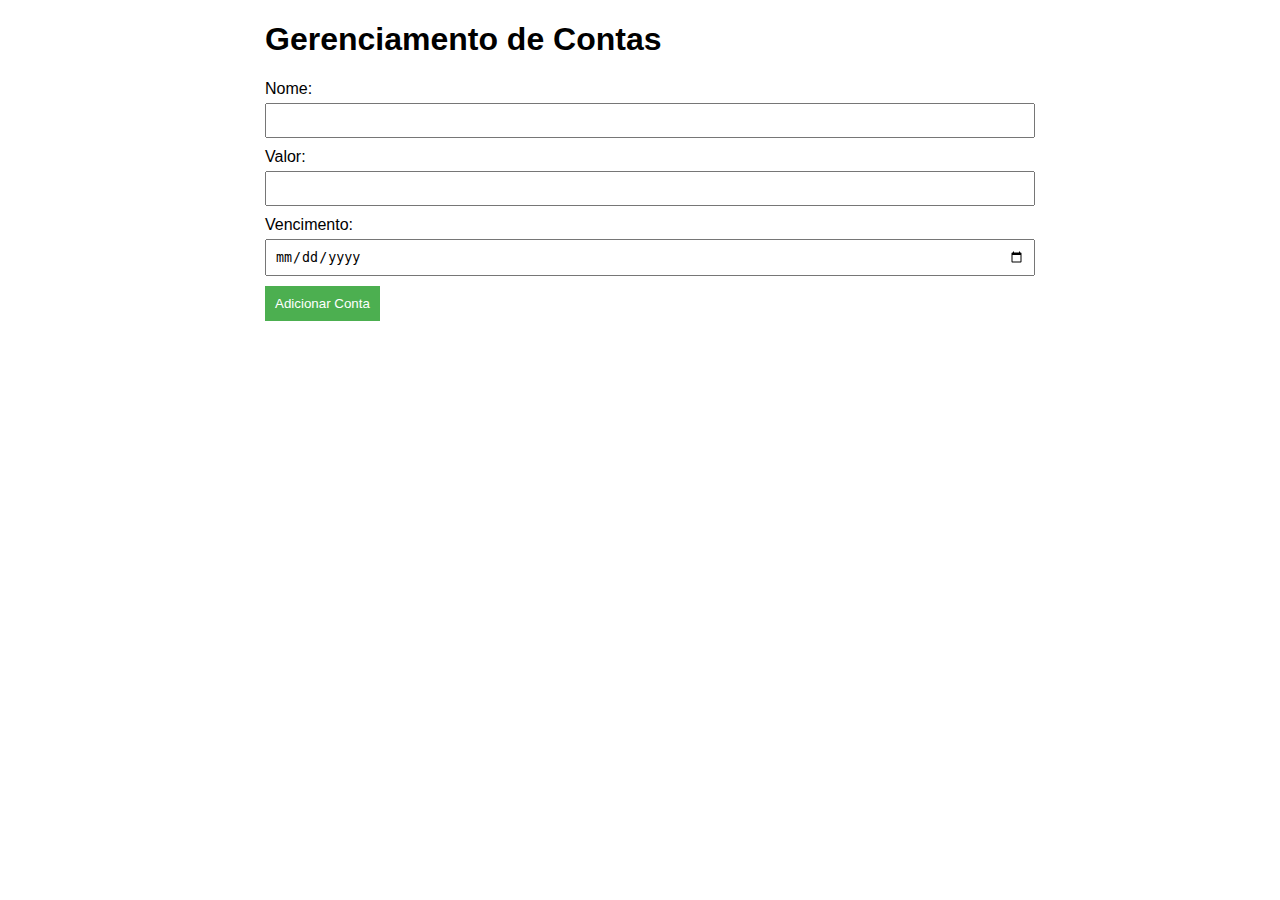
==== index.html @ 675f6d65 "primeiro commit" ====
<!DOCTYPE html>
<html lang="en">
<head>
    <meta charset="UTF-8">
    <meta name="viewport" content="width=device-width, initial-scale=1.0">
    <link rel="stylesheet" href="style.css">
    <title>Gerenciamento de Contas</title>
</head>
<body>
    <div id="app">
        <h1>Gerenciamento de Contas</h1>
        <form id="contaForm">
            <label for="nome">Nome:</label>
            <input type="text" id="nome" required>
            <label for="valor">Valor:</label>
            <input type="number" id="valor" required>
            <label for="vencimento">Vencimento:</label>
            <input type="date" id="vencimento" required>
            <button type="button" onclick="adicionarConta()">Adicionar Conta</button>
        </form>
        <div id="listaContas">
            
        </div>
    </div>
    <script src="script.js"></script>
</body>
</html>
---- style.css ----
body {
    font-family: Arial, sans-serif;
    margin: 20px;
}

#app {
    max-width: 750px;
    margin: 0 auto;
}

form {
    margin-bottom: 20px;
}

label {
    display: block;
    margin-bottom: 5px;
}

input {
    width: 100%;
    padding: 8px;
    margin-bottom: 10px;
}

button {
    background-color: #4CAF50;
    color: white;
    padding: 10px;
    border: none;
    cursor: pointer;
}

button:hover {
    background-color: #45a049;
}

#listaContas {
    display: flex;
    margin: 5px;
    margin-bottom: 5px;
    
    width: 100%;
    background-color: #45a049;
    justify-content: center;    
    flex-direction: column;
}
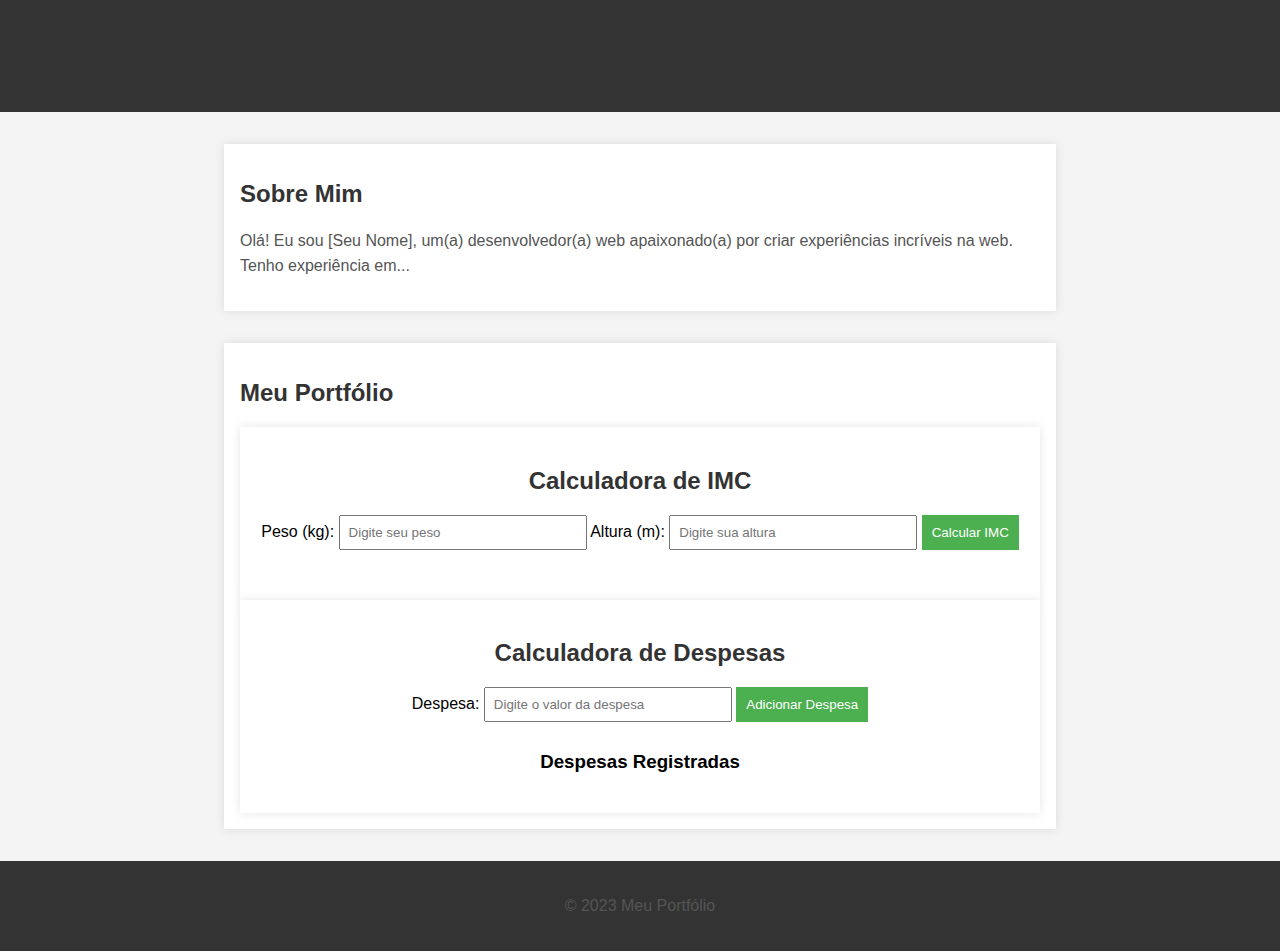
==== commit 91731793: "incrementado portifolio" ====
--- a/index.html
+++ b/index.html
@@ -3,25 +3,57 @@
 <head>
     <meta charset="UTF-8">
     <meta name="viewport" content="width=device-width, initial-scale=1.0">
+    <title>Meu Portfólio</title>
     <link rel="stylesheet" href="style.css">
-    <title>Gerenciamento de Contas</title>
+    
 </head>
 <body>
-    <div id="app">
-        <h1>Gerenciamento de Contas</h1>
-        <form id="contaForm">
-            <label for="nome">Nome:</label>
-            <input type="text" id="nome" required>
-            <label for="valor">Valor:</label>
-            <input type="number" id="valor" required>
-            <label for="vencimento">Vencimento:</label>
-            <input type="date" id="vencimento" required>
-            <button type="button" onclick="adicionarConta()">Adicionar Conta</button>
-        </form>
-        <div id="listaContas">
-            
+
+    <header>
+        <h1>Meu Portfólio</h1>
+    </header>
+
+    <section>
+        <h2>Sobre Mim</h2>
+        <p>Olá! Eu sou [Seu Nome], um(a) desenvolvedor(a) web apaixonado(a) por criar experiências incríveis na web. Tenho experiência em...</p>
+    </section>
+
+    <section>
+        <h2>Meu Portfólio</h2>
+
+        <div id="calculator">
+            <h2>Calculadora de IMC</h2>
+            <label for="weight">Peso (kg):</label>
+            <input type="number" id="weight" placeholder="Digite seu peso">
+    
+            <label for="height">Altura (m):</label>
+            <input type="number" id="height" placeholder="Digite sua altura">
+    
+            <button onclick="calculateIMC()">Calcular IMC</button>
+    
+            <div id="result"></div>
         </div>
-    </div>
-    <script src="script.js"></script>
+
+        <div id="calculator">
+            <h2>Calculadora de Despesas</h2>
+            <label for="expense">Despesa:</label>
+            <input type="number" id="expense" placeholder="Digite o valor da despesa">
+    
+            <button onclick="addExpense()">Adicionar Despesa</button>
+    
+            <h3>Despesas Registradas</h3>
+            <ul id="expenseList"></ul>
+    
+            <div id="resultado"></div>
+        </div>
+
+        <!-- Adicione mais projetos conforme necessário -->
+
+    </section>
+
+    <footer>
+        <p>&copy; 2023 Meu Portfólio</p>
+    </footer>
+<script src="script.js"></script>
 </body>
 </html>
--- a/style.css
+++ b/style.css
@@ -1,48 +1,77 @@
 body {
     font-family: Arial, sans-serif;
-    margin: 20px;
+    margin: 0;
+    padding: 0;
+    box-sizing: border-box;
+    background-color: #f4f4f4;
+   
+    align-items: center;
+    justify-content: center;
+    flex-direction: column;
+    height: 100vh;
 }
 
-#app {
-    max-width: 750px;
-    margin: 0 auto;
+header {
+    background-color: #333;
+    color: #fff;
+    text-align: center;
+    padding: 1em 0;
 }
 
-form {
-    margin-bottom: 20px;
+section {
+    max-width: 800px;
+    margin: 2em auto;
+    padding: 1em;
+    background-color: #fff;
+    box-shadow: 0 0 10px rgba(0, 0, 0, 0.1);
 }
 
-label {
-    display: block;
-    margin-bottom: 5px;
+h1, h2 {
+    color: #333;
+}
+
+p {
+    line-height: 1.6;
+    color: #555;
+}
+#calculator {
+    background-color: #fff;
+    padding: 20px;
+    box-shadow: 0 0 10px rgba(0, 0, 0, 0.1);
+    text-align: center;
 }
 
 input {
-    width: 100%;
+    width: 30%;
     padding: 8px;
     margin-bottom: 10px;
 }
 
+.portfolio-item {
+    margin-bottom: 2em;
+}
+
+footer {
+    text-align: center;
+    padding: 1em 0;
+    background-color: #333;
+    color: #fff;
+}
+
 button {
-    background-color: #4CAF50;
-    color: white;
+    background-color: #4caf50;
+    color: #fff;
     padding: 10px;
     border: none;
     cursor: pointer;
 }
 
-button:hover {
-    background-color: #45a049;
+#result {
+    margin-top: 20px;
+    font-weight: bold;
 }
 
-#listaContas {
-    display: flex;
-    margin: 5px;
-    margin-bottom: 5px;
-    
-    width: 100%;
-    background-color: #45a049;
-    justify-content: center;    
-    flex-direction: column;
-}
-
+#resultado {
+    margin-top: 20px;
+    font-weight: bold;
+}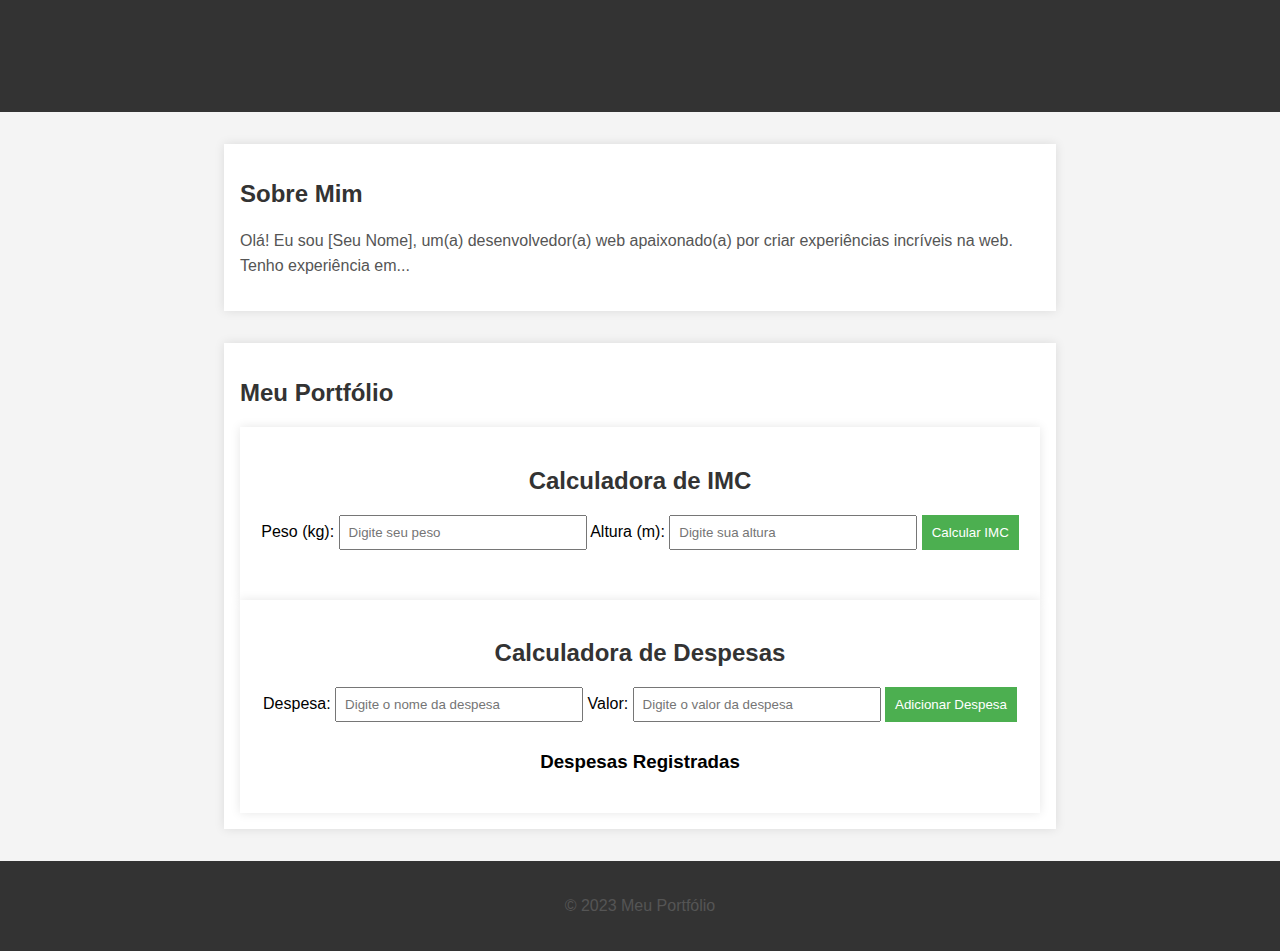
==== commit dcb5405d: "Add files via upload" ====
--- a/index.html
+++ b/index.html
@@ -1,59 +1,61 @@
-<!DOCTYPE html>
-<html lang="en">
-<head>
-    <meta charset="UTF-8">
-    <meta name="viewport" content="width=device-width, initial-scale=1.0">
-    <title>Meu Portfólio</title>
-    <link rel="stylesheet" href="style.css">
-    
-</head>
-<body>
-
-    <header>
-        <h1>Meu Portfólio</h1>
-    </header>
-
-    <section>
-        <h2>Sobre Mim</h2>
-        <p>Olá! Eu sou [Seu Nome], um(a) desenvolvedor(a) web apaixonado(a) por criar experiências incríveis na web. Tenho experiência em...</p>
-    </section>
-
-    <section>
-        <h2>Meu Portfólio</h2>
-
-        <div id="calculator">
-            <h2>Calculadora de IMC</h2>
-            <label for="weight">Peso (kg):</label>
-            <input type="number" id="weight" placeholder="Digite seu peso">
-    
-            <label for="height">Altura (m):</label>
-            <input type="number" id="height" placeholder="Digite sua altura">
-    
-            <button onclick="calculateIMC()">Calcular IMC</button>
-    
-            <div id="result"></div>
-        </div>
-
-        <div id="calculator">
-            <h2>Calculadora de Despesas</h2>
-            <label for="expense">Despesa:</label>
-            <input type="number" id="expense" placeholder="Digite o valor da despesa">
-    
-            <button onclick="addExpense()">Adicionar Despesa</button>
-    
-            <h3>Despesas Registradas</h3>
-            <ul id="expenseList"></ul>
-    
-            <div id="resultado"></div>
-        </div>
-
-        <!-- Adicione mais projetos conforme necessário -->
-
-    </section>
-
-    <footer>
-        <p>&copy; 2023 Meu Portfólio</p>
-    </footer>
-<script src="script.js"></script>
-</body>
-</html>
+<!DOCTYPE html>
+<html lang="en">
+<head>
+    <meta charset="UTF-8">
+    <meta name="viewport" content="width=device-width, initial-scale=1.0">
+    <title>Meu Portfólio</title>
+    <link rel="stylesheet" href="style.css">
+    
+</head>
+<body>
+
+    <header>
+        <h1>Meu Portfólio</h1>
+    </header>
+
+    <section>
+        <h2>Sobre Mim</h2>
+        <p>Olá! Eu sou [Seu Nome], um(a) desenvolvedor(a) web apaixonado(a) por criar experiências incríveis na web. Tenho experiência em...</p>
+    </section>
+
+    <section>
+        <h2>Meu Portfólio</h2>
+
+        <div id="calculator">
+            <h2>Calculadora de IMC</h2>
+            <label for="weight">Peso (kg):</label>
+            <input type="number" id="weight" placeholder="Digite seu peso">
+    
+            <label for="height">Altura (m):</label>
+            <input type="number" id="height" placeholder="Digite sua altura">
+    
+            <button onclick="calculateIMC()">Calcular IMC</button>
+    
+            <div id="result"></div>
+        </div>
+
+        <div id="calculator">
+            <h2>Calculadora de Despesas</h2>
+            <label for="nome">Despesa:</label>
+            <input type="text" id="nome" placeholder="Digite o nome da despesa">
+            <label for="expense">Valor:</label>
+            <input type="number" id="expense" placeholder="Digite o valor da despesa">
+    
+            <button onclick="addExpense()">Adicionar Despesa</button>
+    
+            <h3>Despesas Registradas</h3>
+            <ul id="expenseList"></ul>
+    
+            <div id="resultado"></div>
+        </div>
+
+        <!-- Adicione mais projetos conforme necessário -->
+
+    </section>
+
+    <footer>
+        <p>&copy; 2023 Meu Portfólio</p>
+    </footer>
+<script src="script.js"></script>
+</body>
+</html>
--- a/style.css
+++ b/style.css
@@ -1,77 +1,77 @@
-body {
-    font-family: Arial, sans-serif;
-    margin: 0;
-    padding: 0;
-    box-sizing: border-box;
-    background-color: #f4f4f4;
-   
-    align-items: center;
-    justify-content: center;
-    flex-direction: column;
-    height: 100vh;
-}
-
-header {
-    background-color: #333;
-    color: #fff;
-    text-align: center;
-    padding: 1em 0;
-}
-
-section {
-    max-width: 800px;
-    margin: 2em auto;
-    padding: 1em;
-    background-color: #fff;
-    box-shadow: 0 0 10px rgba(0, 0, 0, 0.1);
-}
-
-h1, h2 {
-    color: #333;
-}
-
-p {
-    line-height: 1.6;
-    color: #555;
-}
-#calculator {
-    background-color: #fff;
-    padding: 20px;
-    box-shadow: 0 0 10px rgba(0, 0, 0, 0.1);
-    text-align: center;
-}
-
-input {
-    width: 30%;
-    padding: 8px;
-    margin-bottom: 10px;
-}
-
-.portfolio-item {
-    margin-bottom: 2em;
-}
-
-footer {
-    text-align: center;
-    padding: 1em 0;
-    background-color: #333;
-    color: #fff;
-}
-
-button {
-    background-color: #4caf50;
-    color: #fff;
-    padding: 10px;
-    border: none;
-    cursor: pointer;
-}
-
-#result {
-    margin-top: 20px;
-    font-weight: bold;
-}
-
-#resultado {
-    margin-top: 20px;
-    font-weight: bold;
+body {
+    font-family: Arial, sans-serif;
+    margin: 0;
+    padding: 0;
+    box-sizing: border-box;
+    background-color: #f4f4f4;
+   
+    align-items: center;
+    justify-content: center;
+    flex-direction: column;
+    height: 100vh;
+}
+
+header {
+    background-color: #333;
+    color: #fff;
+    text-align: center;
+    padding: 1em 0;
+}
+
+section {
+    max-width: 800px;
+    margin: 2em auto;
+    padding: 1em;
+    background-color: #fff;
+    box-shadow: 0 0 10px rgba(0, 0, 0, 0.1);
+}
+
+h1, h2 {
+    color: #333;
+}
+
+p {
+    line-height: 1.6;
+    color: #555;
+}
+#calculator {
+    background-color: #fff;
+    padding: 20px;
+    box-shadow: 0 0 10px rgba(0, 0, 0, 0.1);
+    text-align: center;
+}
+
+input {
+    width: 30%;
+    padding: 8px;
+    margin-bottom: 10px;
+}
+
+.portfolio-item {
+    margin-bottom: 2em;
+}
+
+footer {
+    text-align: center;
+    padding: 1em 0;
+    background-color: #333;
+    color: #fff;
+}
+
+button {
+    background-color: #4caf50;
+    color: #fff;
+    padding: 10px;
+    border: none;
+    cursor: pointer;
+}
+
+#result {
+    margin-top: 20px;
+    font-weight: bold;
+}
+
+#resultado {
+    margin-top: 20px;
+    font-weight: bold;
 }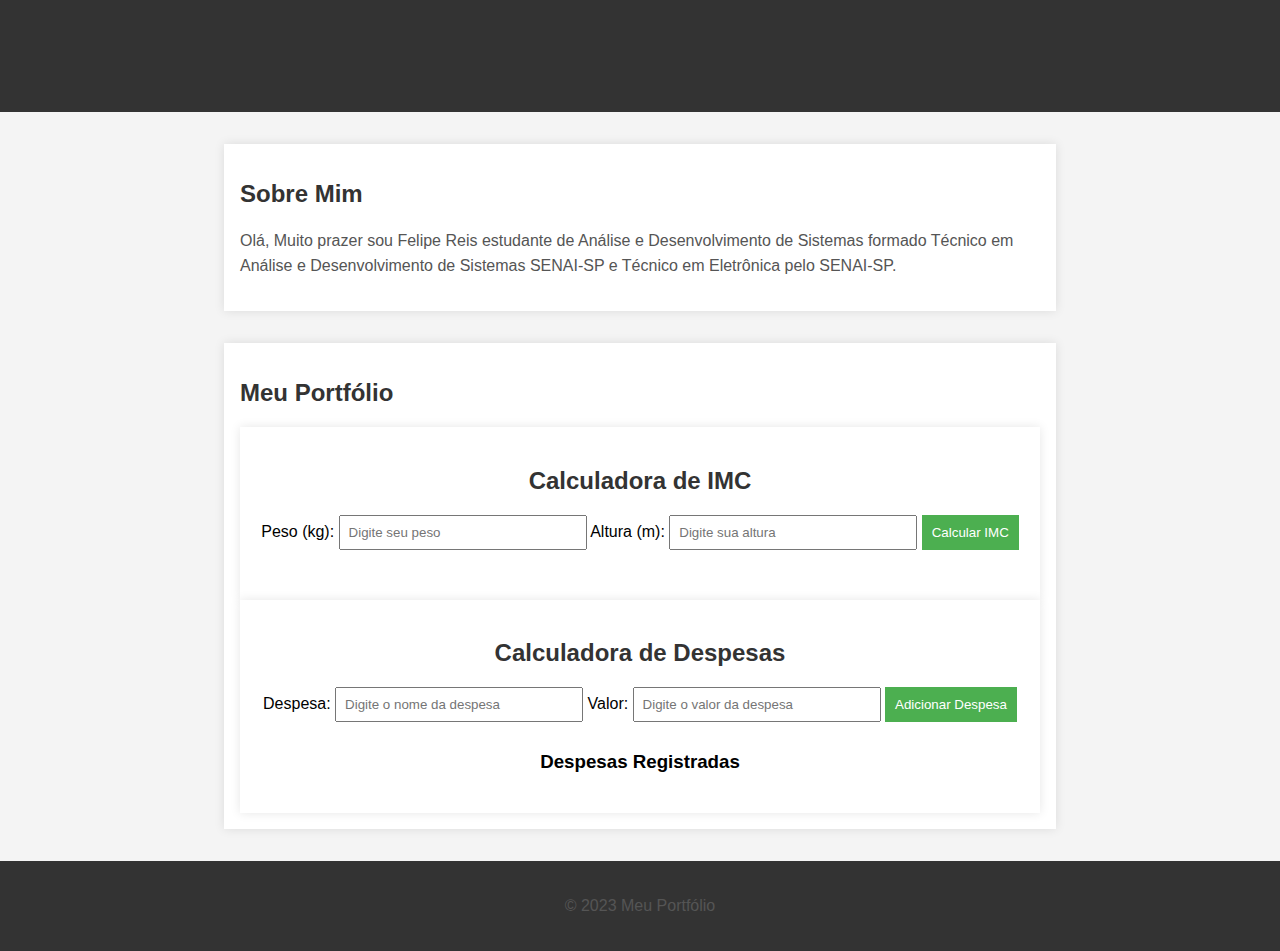
==== commit b556aea1: "Update index.html" ====
--- a/index.html
+++ b/index.html
@@ -15,7 +15,7 @@
 
     <section>
         <h2>Sobre Mim</h2>
-        <p>Olá! Eu sou [Seu Nome], um(a) desenvolvedor(a) web apaixonado(a) por criar experiências incríveis na web. Tenho experiência em...</p>
+        <p>Olá, Muito prazer sou Felipe Reis estudante de Análise e Desenvolvimento de Sistemas formado Técnico em Análise e Desenvolvimento de Sistemas SENAI-SP e Técnico em Eletrônica pelo SENAI-SP.</p>
     </section>
 
     <section>
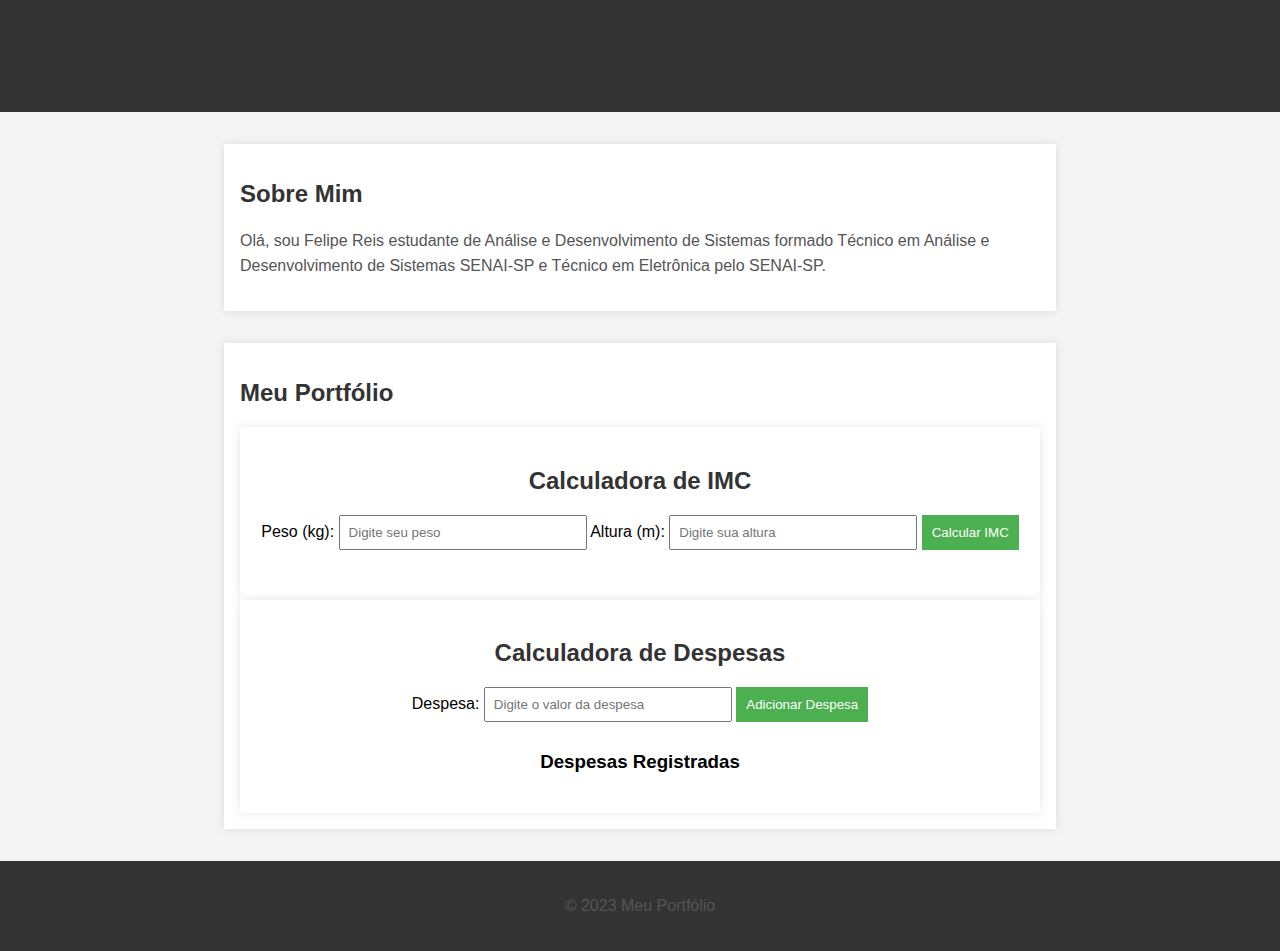
==== commit ac5bf221: "Update index.html" ====
--- a/index.html
+++ b/index.html
@@ -1,61 +1,59 @@
-<!DOCTYPE html>
-<html lang="en">
-<head>
-    <meta charset="UTF-8">
-    <meta name="viewport" content="width=device-width, initial-scale=1.0">
-    <title>Meu Portfólio</title>
-    <link rel="stylesheet" href="style.css">
-    
-</head>
-<body>
-
-    <header>
-        <h1>Meu Portfólio</h1>
-    </header>
-
-    <section>
-        <h2>Sobre Mim</h2>
-        <p>Olá, Muito prazer sou Felipe Reis estudante de Análise e Desenvolvimento de Sistemas formado Técnico em Análise e Desenvolvimento de Sistemas SENAI-SP e Técnico em Eletrônica pelo SENAI-SP.</p>
-    </section>
-
-    <section>
-        <h2>Meu Portfólio</h2>
-
-        <div id="calculator">
-            <h2>Calculadora de IMC</h2>
-            <label for="weight">Peso (kg):</label>
-            <input type="number" id="weight" placeholder="Digite seu peso">
-    
-            <label for="height">Altura (m):</label>
-            <input type="number" id="height" placeholder="Digite sua altura">
-    
-            <button onclick="calculateIMC()">Calcular IMC</button>
-    
-            <div id="result"></div>
-        </div>
-
-        <div id="calculator">
-            <h2>Calculadora de Despesas</h2>
-            <label for="nome">Despesa:</label>
-            <input type="text" id="nome" placeholder="Digite o nome da despesa">
-            <label for="expense">Valor:</label>
-            <input type="number" id="expense" placeholder="Digite o valor da despesa">
-    
-            <button onclick="addExpense()">Adicionar Despesa</button>
-    
-            <h3>Despesas Registradas</h3>
-            <ul id="expenseList"></ul>
-    
-            <div id="resultado"></div>
-        </div>
-
-        <!-- Adicione mais projetos conforme necessário -->
-
-    </section>
-
-    <footer>
-        <p>&copy; 2023 Meu Portfólio</p>
-    </footer>
-<script src="script.js"></script>
-</body>
-</html>
+<!DOCTYPE html>
+<html lang="en">
+<head>
+    <meta charset="UTF-8">
+    <meta name="viewport" content="width=device-width, initial-scale=1.0">
+    <title>Meu Portfólio</title>
+    <link rel="stylesheet" href="style.css">
+    
+</head>
+<body>
+
+    <header>
+        <h1>Meu Portfólio</h1>
+    </header>
+
+    <section>
+        <h2>Sobre Mim</h2>
+        <p>Olá, sou Felipe Reis estudante de Análise e Desenvolvimento de Sistemas formado Técnico em Análise e Desenvolvimento de Sistemas SENAI-SP e Técnico em Eletrônica pelo SENAI-SP.</p>
+    </section>
+
+    <section>
+        <h2>Meu Portfólio</h2>
+
+        <div id="calculator">
+            <h2>Calculadora de IMC</h2>
+            <label for="weight">Peso (kg):</label>
+            <input type="number" id="weight" placeholder="Digite seu peso">
+    
+            <label for="height">Altura (m):</label>
+            <input type="number" id="height" placeholder="Digite sua altura">
+    
+            <button onclick="calculateIMC()">Calcular IMC</button>
+    
+            <div id="result"></div>
+        </div>
+
+        <div id="calculator">
+            <h2>Calculadora de Despesas</h2>
+            <label for="expense">Despesa:</label>
+            <input type="number" id="expense" placeholder="Digite o valor da despesa">
+    
+            <button onclick="addExpense()">Adicionar Despesa</button>
+    
+            <h3>Despesas Registradas</h3>
+            <ul id="expenseList"></ul>
+    
+            <div id="resultado"></div>
+        </div>
+
+        <!-- Adicione mais projetos conforme necessário -->
+
+    </section>
+
+    <footer>
+        <p>&copy; 2023 Meu Portfólio</p>
+    </footer>
+<script src="script.js"></script>
+</body>
+</html>
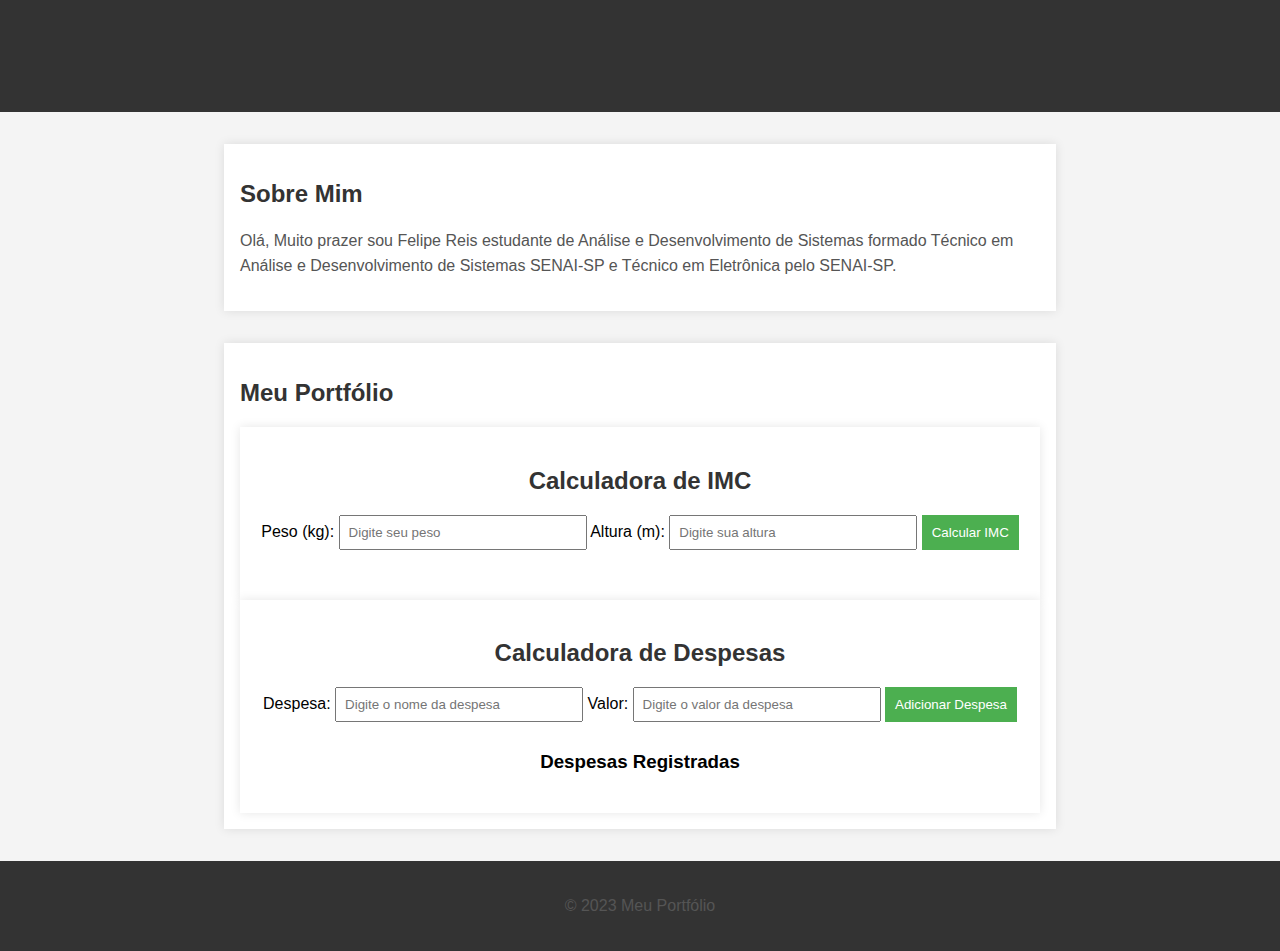
==== commit 57707e60: "inserindo campo name despesa" ====
--- a/index.html
+++ b/index.html
@@ -15,7 +15,7 @@
 
     <section>
         <h2>Sobre Mim</h2>
-        <p>Olá, sou Felipe Reis estudante de Análise e Desenvolvimento de Sistemas formado Técnico em Análise e Desenvolvimento de Sistemas SENAI-SP e Técnico em Eletrônica pelo SENAI-SP.</p>
+        <p>Olá, Muito prazer sou Felipe Reis estudante de Análise e Desenvolvimento de Sistemas formado Técnico em Análise e Desenvolvimento de Sistemas SENAI-SP e Técnico em Eletrônica pelo SENAI-SP.</p>
     </section>
 
     <section>
@@ -36,8 +36,10 @@
 
         <div id="calculator">
             <h2>Calculadora de Despesas</h2>
-            <label for="expense">Despesa:</label>
-            <input type="number" id="expense" placeholder="Digite o valor da despesa">
+            <label for="expenseName">Despesa:</label>
+            <input type="text" id="expenseName" placeholder="Digite o nome da despesa">
+            <label for="expenseAmount">Valor:</label>
+            <input type="number" id="expenseAmount" placeholder="Digite o valor da despesa">
     
             <button onclick="addExpense()">Adicionar Despesa</button>
     
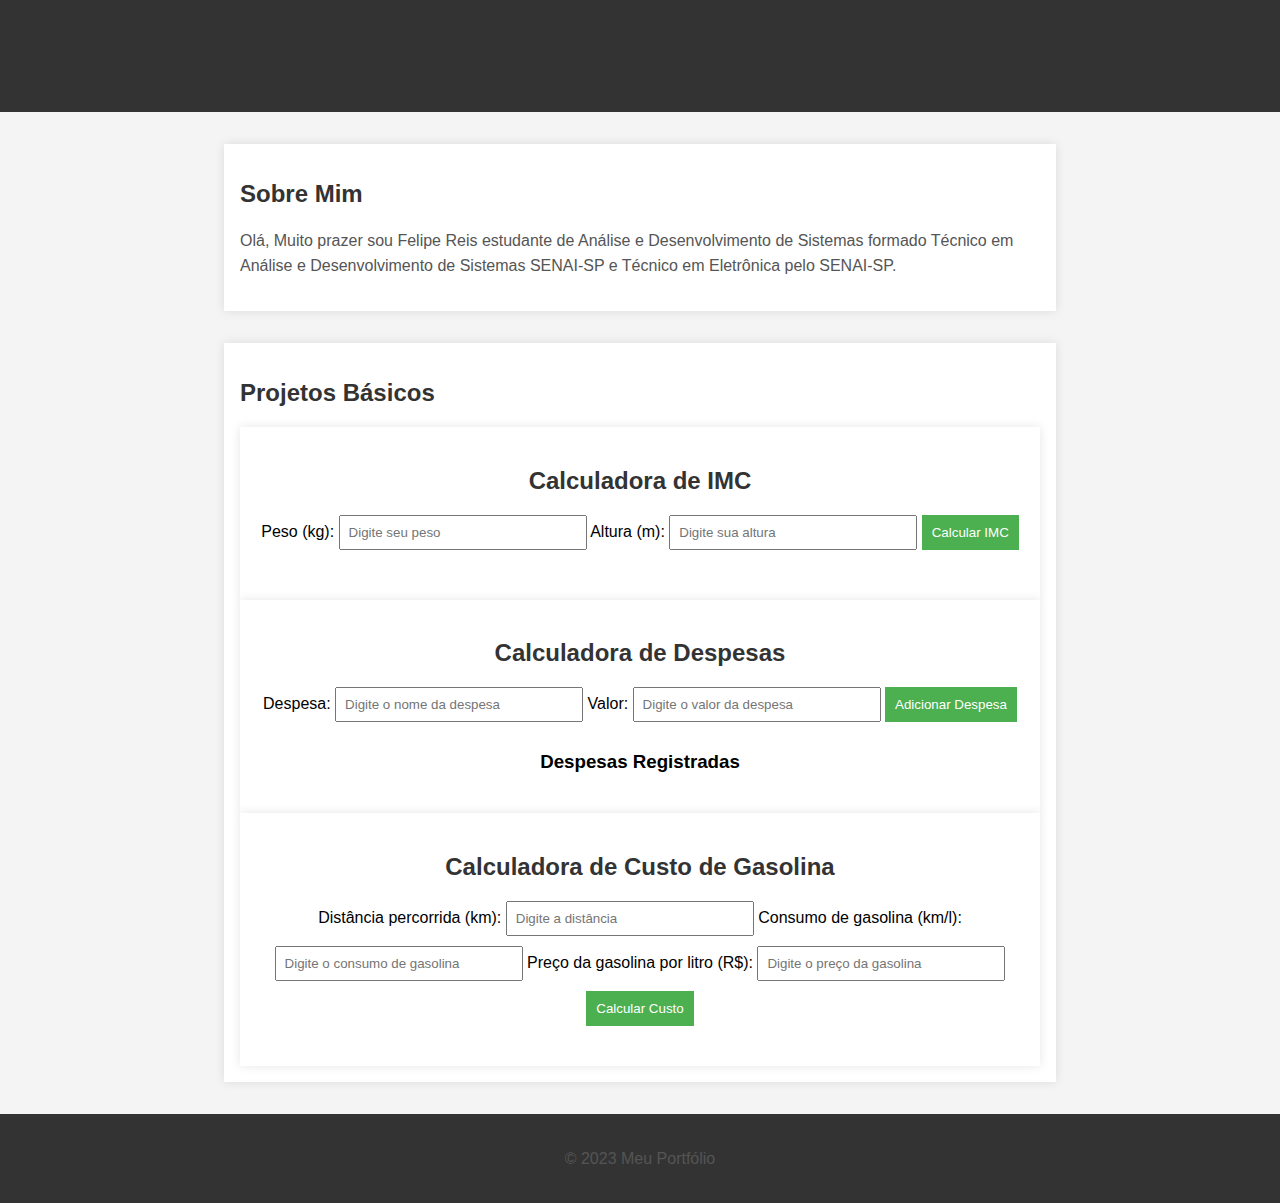
==== commit 0da57969: "add calc de gas" ====
--- a/index.html
+++ b/index.html
@@ -17,10 +17,10 @@
         <h2>Sobre Mim</h2>
         <p>Olá, Muito prazer sou Felipe Reis estudante de Análise e Desenvolvimento de Sistemas formado Técnico em Análise e Desenvolvimento de Sistemas SENAI-SP e Técnico em Eletrônica pelo SENAI-SP.</p>
     </section>
-
+   
     <section>
-        <h2>Meu Portfólio</h2>
-
+        <h2>Projetos Básicos</h2>
+        <!-- Adicione mais projetos conforme necessário -->
         <div id="calculator">
             <h2>Calculadora de IMC</h2>
             <label for="weight">Peso (kg):</label>
@@ -49,7 +49,23 @@
             <div id="resultado"></div>
         </div>
 
-        <!-- Adicione mais projetos conforme necessário -->
+        <div id="calculator">
+            <h2>Calculadora de Custo de Gasolina</h2>
+            <label for="distance">Distância percorrida (km):</label>
+            <input type="number" id="distance" placeholder="Digite a distância">
+    
+            <label for="consumption">Consumo de gasolina (km/l):</label>
+            <input type="number" id="consumption" placeholder="Digite o consumo de gasolina">
+    
+            <label for="price">Preço da gasolina por litro (R$):</label>
+            <input type="number" id="price" placeholder="Digite o preço da gasolina">
+    
+            <button onclick="calculateCost()">Calcular Custo</button>
+    
+            <div id="resultgas"></div>
+        </div>
+
+        
 
     </section>
 
--- a/style.css
+++ b/style.css
@@ -1,77 +1,77 @@
-body {
-    font-family: Arial, sans-serif;
-    margin: 0;
-    padding: 0;
-    box-sizing: border-box;
-    background-color: #f4f4f4;
-   
-    align-items: center;
-    justify-content: center;
-    flex-direction: column;
-    height: 100vh;
-}
-
-header {
-    background-color: #333;
-    color: #fff;
-    text-align: center;
-    padding: 1em 0;
-}
-
-section {
-    max-width: 800px;
-    margin: 2em auto;
-    padding: 1em;
-    background-color: #fff;
-    box-shadow: 0 0 10px rgba(0, 0, 0, 0.1);
-}
-
-h1, h2 {
-    color: #333;
-}
-
-p {
-    line-height: 1.6;
-    color: #555;
-}
-#calculator {
-    background-color: #fff;
-    padding: 20px;
-    box-shadow: 0 0 10px rgba(0, 0, 0, 0.1);
-    text-align: center;
-}
-
-input {
-    width: 30%;
-    padding: 8px;
-    margin-bottom: 10px;
-}
-
-.portfolio-item {
-    margin-bottom: 2em;
-}
-
-footer {
-    text-align: center;
-    padding: 1em 0;
-    background-color: #333;
-    color: #fff;
-}
-
-button {
-    background-color: #4caf50;
-    color: #fff;
-    padding: 10px;
-    border: none;
-    cursor: pointer;
-}
-
-#result {
-    margin-top: 20px;
-    font-weight: bold;
-}
-
-#resultado {
-    margin-top: 20px;
-    font-weight: bold;
+body {
+    font-family: Arial, sans-serif;
+    margin: 0;
+    padding: 0;
+    box-sizing: border-box;
+    background-color: #f4f4f4;
+   
+    align-items: center;
+    justify-content: center;
+    flex-direction: column;
+    height: 100vh;
+}
+
+header {
+    background-color: #333;
+    color: #fff;
+    text-align: center;
+    padding: 1em 0;
+}
+
+section {
+    max-width: 800px;
+    margin: 2em auto;
+    padding: 1em;
+    background-color: #fff;
+    box-shadow: 0 0 10px rgba(0, 0, 0, 0.1);
+}
+
+h1, h2 {
+    color: #333;
+}
+
+p {
+    line-height: 1.6;
+    color: #555;
+}
+#calculator {
+    background-color: #fff;
+    padding: 20px;
+    box-shadow: 0 0 10px rgba(0, 0, 0, 0.1);
+    text-align: center;
+}
+
+input {
+    width: 30%;
+    padding: 8px;
+    margin-bottom: 10px;
+}
+
+.portfolio-item {
+    margin-bottom: 2em;
+}
+
+footer {
+    text-align: center;
+    padding: 1em 0;
+    background-color: #333;
+    color: #fff;
+}
+
+button {
+    background-color: #4caf50;
+    color: #fff;
+    padding: 10px;
+    border: none;
+    cursor: pointer;
+}
+
+#result, #resultgas {
+    margin-top: 20px;
+    font-weight: bold;
+}
+
+#resultado {
+    margin-top: 20px;
+    font-weight: bold;
 }